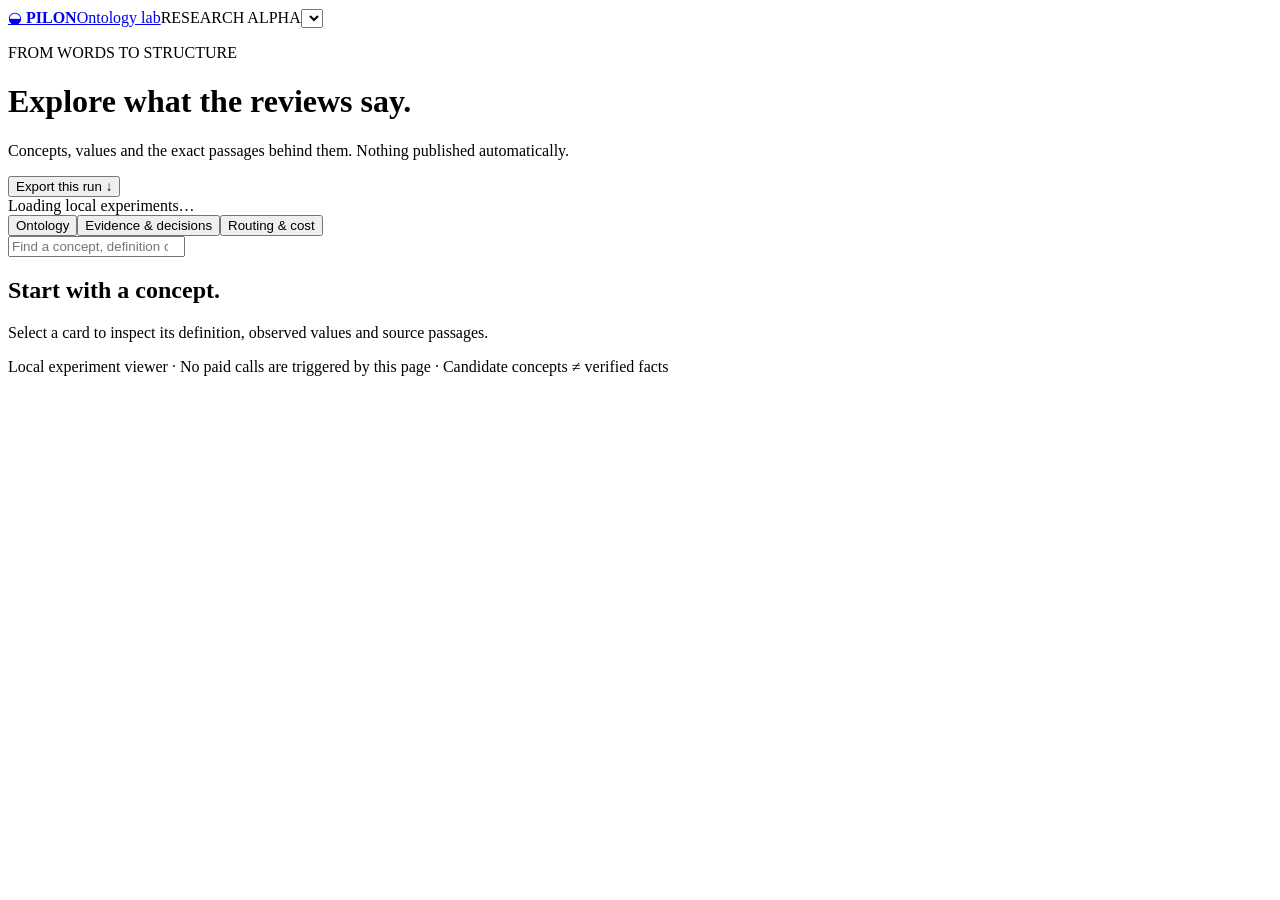
==== src/pilon/web/index.html @ a5e88ee7 "Create standalone PILON research alpha with offline product demo and Amazon importer" ====
<!doctype html>
<html lang="en"><head><meta charset="utf-8"><meta name="viewport" content="width=device-width, initial-scale=1"><title>PILON · Ontology lab</title><link rel="stylesheet" href="/assets/style.css"><script src="/assets/app.js" defer></script></head>
<body><header><a class="brand" href="/">◒ <b>PILON</b><span>Ontology lab</span></a><span class="alpha">RESEARCH ALPHA</span><select id="runs" aria-label="Experiment"></select></header>
<main><div class="intro"><div><p class="eyebrow">FROM WORDS TO STRUCTURE</p><h1>Explore what the reviews say.</h1><p>Concepts, values and the exact passages behind them. Nothing published automatically.</p></div><button id="download">Export this run ↓</button></div>
<div id="notice" role="status">Loading local experiments…</div><section id="stats" class="stats" aria-label="Experiment metrics"></section>
<nav aria-label="Views"><button class="active" data-tab="ontology">Ontology</button><button data-tab="evidence">Evidence & decisions</button><button data-tab="performance">Routing & cost</button></nav>
<section id="ontology" class="view"><div class="filters"><input id="query" type="search" placeholder="Find a concept, definition or value…" aria-label="Search concepts"><span id="count"></span></div><div class="workspace"><div id="concepts" class="concepts"></div><aside id="detail"><h2>Start with a concept.</h2><p>Select a card to inspect its definition, observed values and source passages.</p></aside></div></section>
<section id="evidence" class="view" hidden><h2>Every extracted assertion, including rejected scope</h2><div id="assertions"></div></section>
<section id="performance" class="view" hidden><h2>Measured execution · unmeasured quality</h2><p>Routing proportions describe processing. They are not precision or recall.</p><div id="routes"></div><div id="costs"></div></section>
<footer>Local experiment viewer · No paid calls are triggered by this page · Candidate concepts ≠ verified facts</footer></main></body></html>
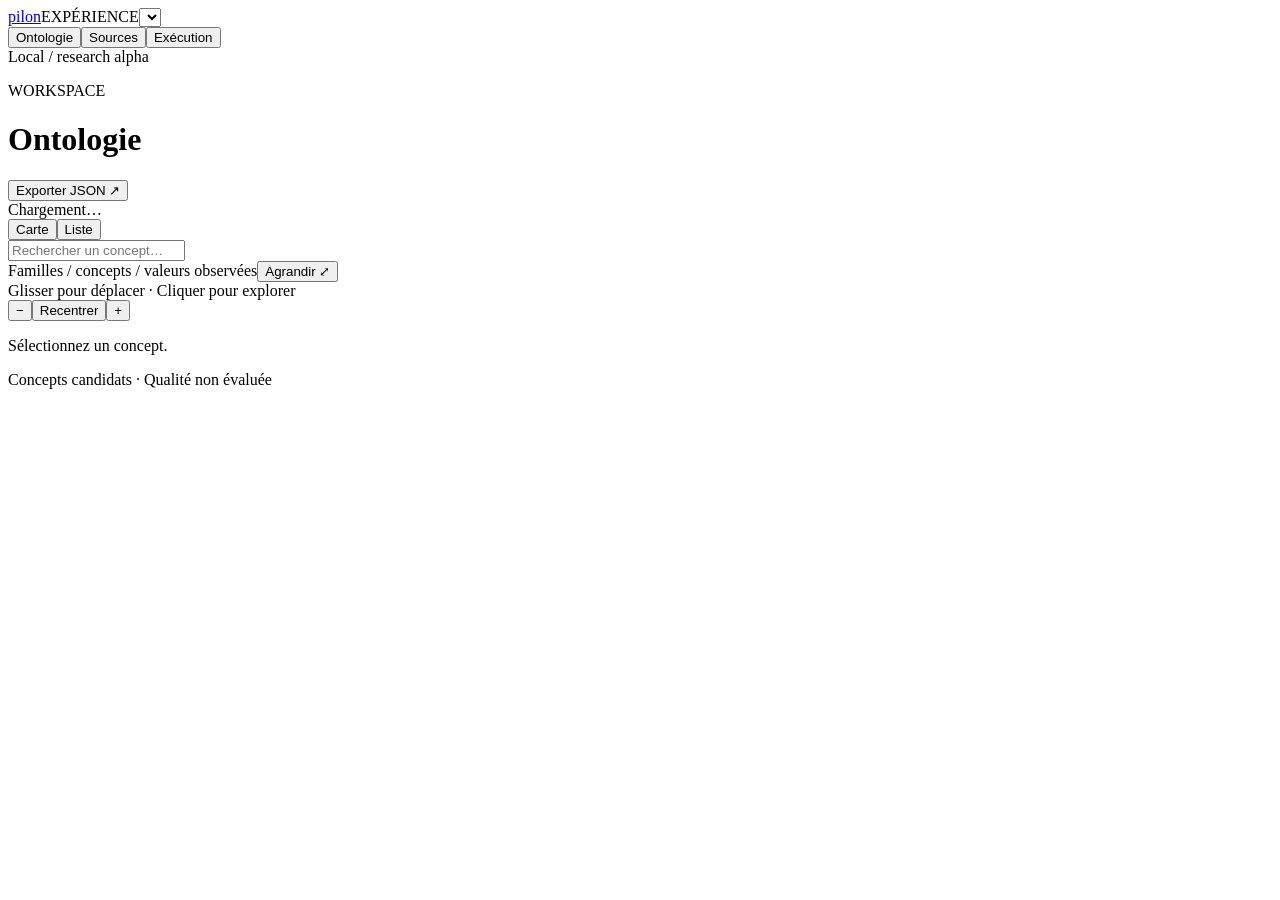
==== commit 298d1dfd: "Discover missing commerce filters from multichannel feedback and catalog evidence" ====
--- a/src/pilon/web/index.html
+++ b/src/pilon/web/index.html
@@ -1,10 +1,8 @@
 <!doctype html>
-<html lang="en"><head><meta charset="utf-8"><meta name="viewport" content="width=device-width, initial-scale=1"><title>PILON · Ontology lab</title><link rel="stylesheet" href="/assets/style.css"><script src="/assets/app.js" defer></script></head>
-<body><header><a class="brand" href="/">◒ <b>PILON</b><span>Ontology lab</span></a><span class="alpha">RESEARCH ALPHA</span><select id="runs" aria-label="Experiment"></select></header>
-<main><div class="intro"><div><p class="eyebrow">FROM WORDS TO STRUCTURE</p><h1>Explore what the reviews say.</h1><p>Concepts, values and the exact passages behind them. Nothing published automatically.</p></div><button id="download">Export this run ↓</button></div>
-<div id="notice" role="status">Loading local experiments…</div><section id="stats" class="stats" aria-label="Experiment metrics"></section>
-<nav aria-label="Views"><button class="active" data-tab="ontology">Ontology</button><button data-tab="evidence">Evidence & decisions</button><button data-tab="performance">Routing & cost</button></nav>
-<section id="ontology" class="view"><div class="filters"><input id="query" type="search" placeholder="Find a concept, definition or value…" aria-label="Search concepts"><span id="count"></span></div><div class="workspace"><div id="concepts" class="concepts"></div><aside id="detail"><h2>Start with a concept.</h2><p>Select a card to inspect its definition, observed values and source passages.</p></aside></div></section>
-<section id="evidence" class="view" hidden><h2>Every extracted assertion, including rejected scope</h2><div id="assertions"></div></section>
-<section id="performance" class="view" hidden><h2>Measured execution · unmeasured quality</h2><p>Routing proportions describe processing. They are not precision or recall.</p><div id="routes"></div><div id="costs"></div></section>
-<footer>Local experiment viewer · No paid calls are triggered by this page · Candidate concepts ≠ verified facts</footer></main></body></html>
+<html lang="fr"><head><meta charset="utf-8"><meta name="viewport" content="width=device-width,initial-scale=1"><title>PILON</title><link rel="stylesheet" href="/assets/style.css"><script src="/assets/app.js" defer></script></head>
+<body>
+<aside class="sidebar"><a class="brand" href="/">pilon<span class="brand-dot"></span></a><label for="runs">EXPÉRIENCE</label><select id="runs"></select><nav aria-label="Navigation"><button class="active" data-tab="ontology">Ontologie</button><button data-tab="evidence">Sources</button><button data-tab="performance">Exécution</button></nav><div class="sidebar-bottom"><span class="status-dot"></span> Local <span class="muted">/ research alpha</span></div></aside>
+<main><header><div><p class="eyebrow">WORKSPACE</p><h1 id="page-title">Ontologie</h1></div><button id="download">Exporter JSON ↗</button></header><div id="notice" role="status">Chargement…</div><section id="stats" class="stats" aria-label="Indicateurs"></section>
+<section id="ontology" class="view"><div class="toolbar"><div class="segmented"><button id="map-mode" class="active" aria-pressed="true">Carte</button><button id="list-mode" aria-pressed="false">Liste</button></div><input id="query" type="search" placeholder="Rechercher un concept…" aria-label="Rechercher un concept"><span id="count"></span></div>
+<div class="workspace" id="workspace"><div><div id="map-panel" class="map-panel"><div class="map-heading"><span>Familles <span class="muted">/</span> concepts <span class="muted">/</span> valeurs observées</span><button id="fullscreen" title="Agrandir la carte">Agrandir ⤢</button></div><div id="graph" class="graph" aria-label="Carte de l’ontologie"></div><div class="map-bottom"><span>Glisser pour déplacer · Cliquer pour explorer</span><div><button id="zoom-out" aria-label="Dézoomer">−</button><button id="fit">Recentrer</button><button id="zoom-in" aria-label="Zoomer">+</button></div></div></div><div id="concepts" class="concepts" hidden></div></div><aside id="detail" class="detail"><p>Sélectionnez un concept.</p></aside></div></section>
+<section id="evidence" class="view" hidden><div id="assertions"></div></section><section id="performance" class="view" hidden><h2>Répartition</h2><div id="routes"></div><h2>Appels et coûts</h2><div id="costs"></div></section><footer>Concepts candidats · Qualité non évaluée</footer></main></body></html>
